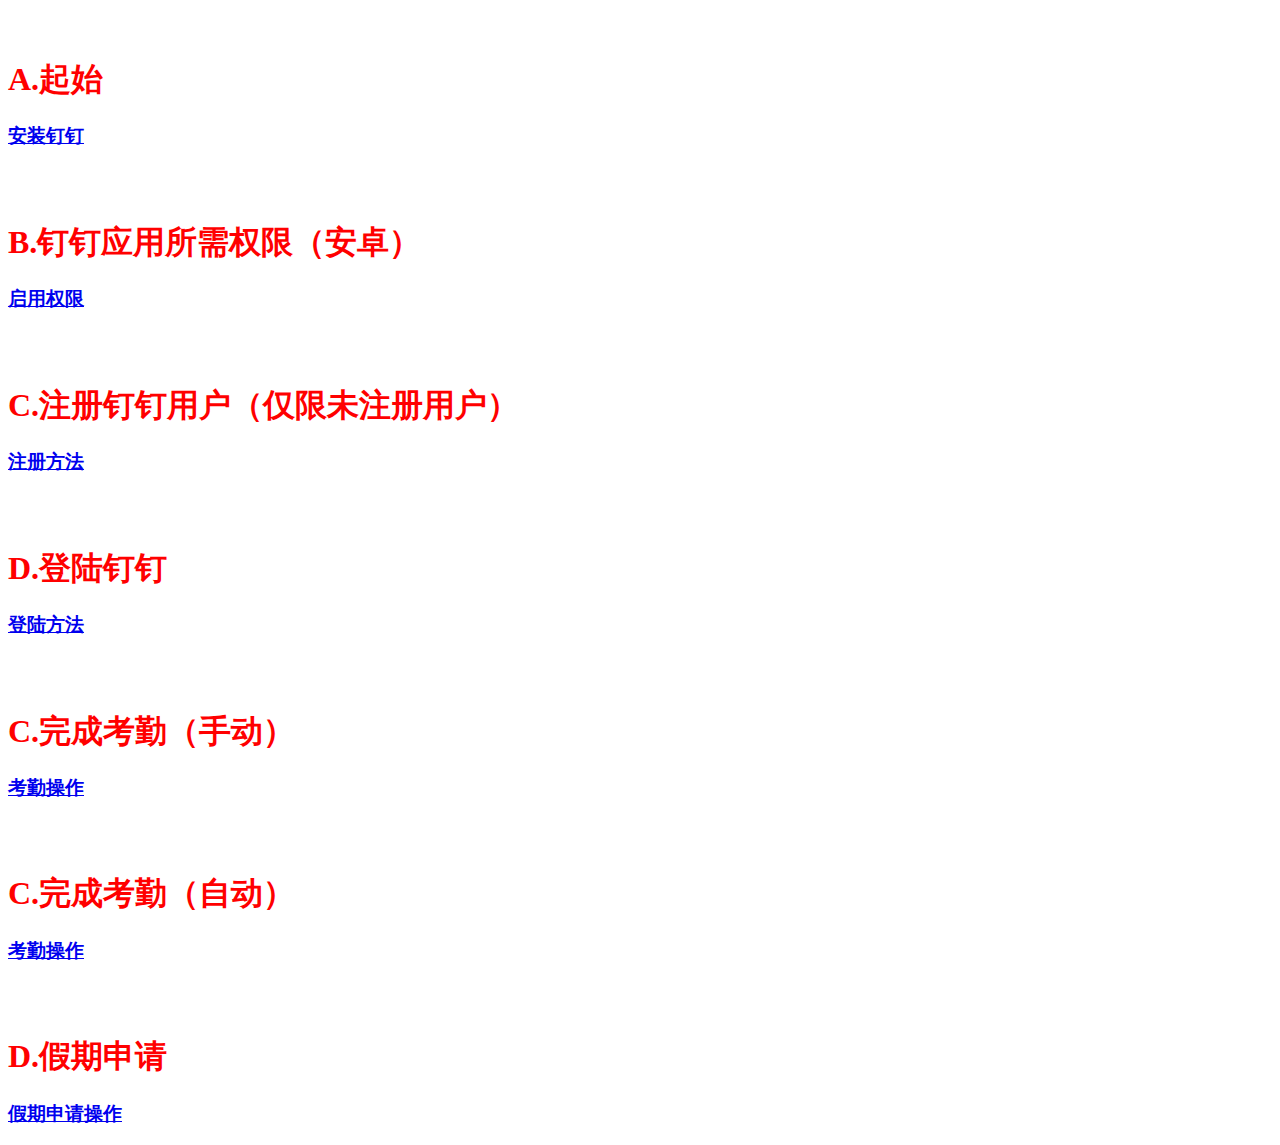
==== dingdingreadme/index.html @ bb3f2025 "Create index.html" ====
<html>
<head>
<title>钉钉软件初步使用</title>
<style>
h1 {color:red;padding-top: 50px;}
h3{color:blue;}
img{border:double green 10px;}
</style>
</head>
<body>

<h1>A.起始</h1>
<h3><a href="install.html">安装钉钉</a></h3>


<h1>B.钉钉应用所需权限（安卓）</h1>
<h3><a href="authority.html">启用权限</a></h3>

<h1>C.注册钉钉用户（仅限未注册用户）</h1>
<h3><a href="reg.html">注册方法</a></h3>


<h1>D.登陆钉钉</h1>
<h3><a href="login.html">登陆方法</a></h3>


<h1>C.完成考勤（手动）</h1>
<h3><a href="attendance.html">考勤操作</a></h3>

<h1>C.完成考勤（自动）</h1>
<h3><a href="autoattendance.html">考勤操作</a></h3>

<h1>D.假期申请</h1>
<h3><a href="holiday.html">假期申请操作</a></h3>

</body>
</html>
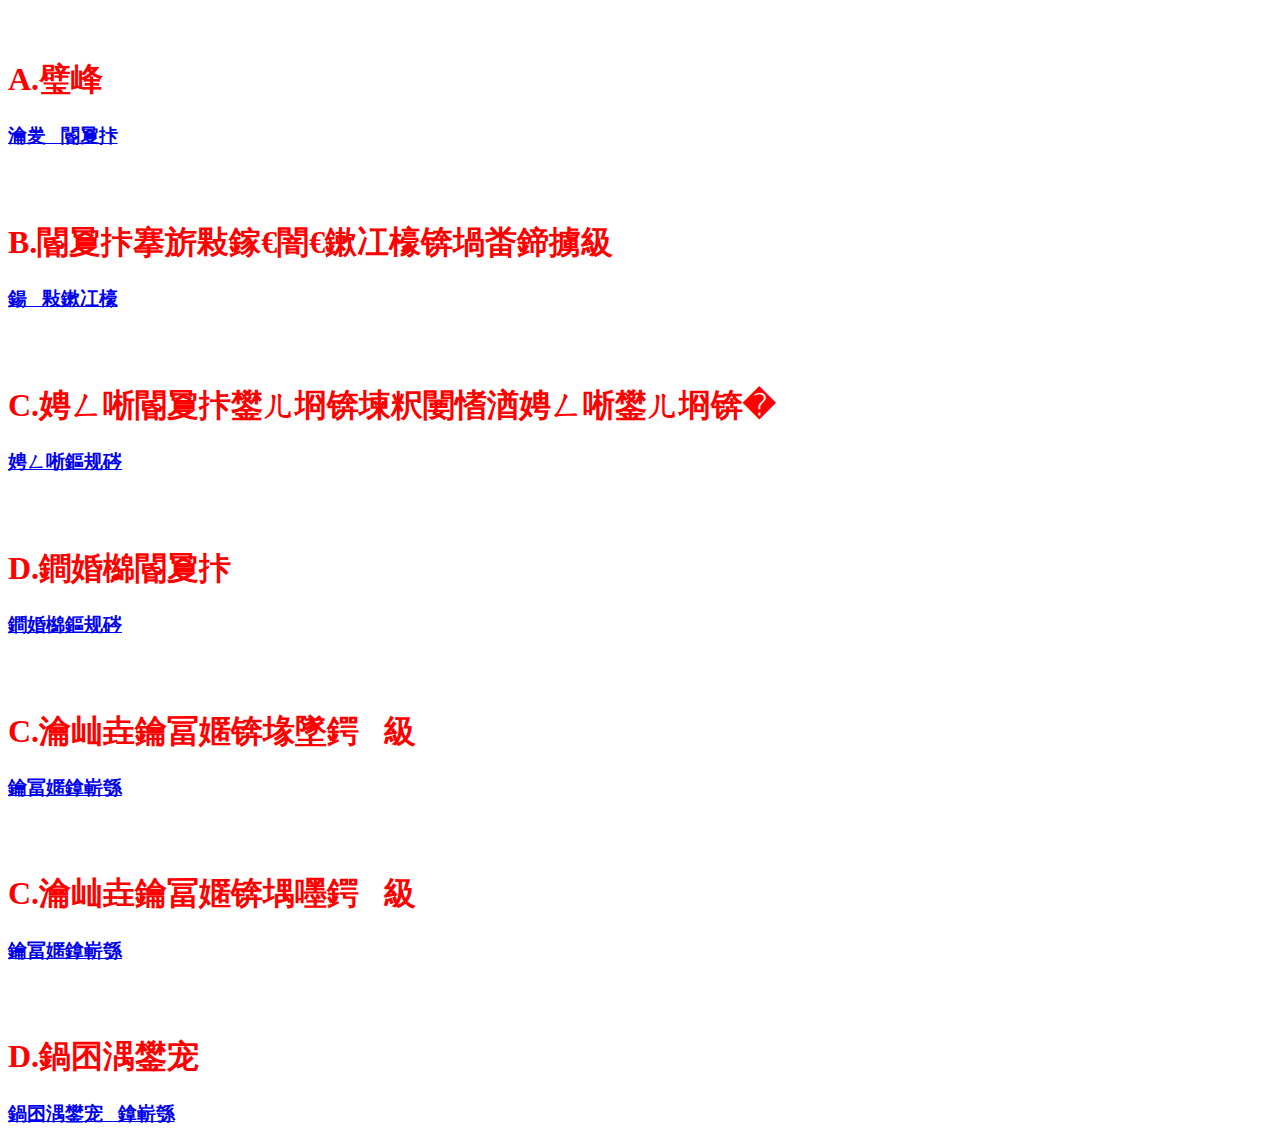
==== commit 04406fac: "Update index.html" ====
--- a/dingdingreadme/index.html
+++ b/dingdingreadme/index.html
@@ -1,37 +1,38 @@
-<html>
-<head>
-<title>钉钉软件初步使用</title>
-<style>
-h1 {color:red;padding-top: 50px;}
-h3{color:blue;}
-img{border:double green 10px;}
-</style>
-</head>
-<body>
-
-<h1>A.起始</h1>
-<h3><a href="install.html">安装钉钉</a></h3>
-
-
-<h1>B.钉钉应用所需权限（安卓）</h1>
-<h3><a href="authority.html">启用权限</a></h3>
-
-<h1>C.注册钉钉用户（仅限未注册用户）</h1>
-<h3><a href="reg.html">注册方法</a></h3>
-
-
-<h1>D.登陆钉钉</h1>
-<h3><a href="login.html">登陆方法</a></h3>
-
-
-<h1>C.完成考勤（手动）</h1>
-<h3><a href="attendance.html">考勤操作</a></h3>
-
-<h1>C.完成考勤（自动）</h1>
-<h3><a href="autoattendance.html">考勤操作</a></h3>
-
-<h1>D.假期申请</h1>
-<h3><a href="holiday.html">假期申请操作</a></h3>
-
-</body>
-</html>
+<html>
+<head>
+<meta charset="gbk" />
+<title>钉钉软件初步使用</title>
+<style>
+h1 {color:red;padding-top: 50px;}
+h3{color:blue;}
+img{border:double green 10px;}
+</style>
+</head>
+<body>
+
+<h1>A.起始</h1>
+<h3><a href="install.html">安装钉钉</a></h3>
+
+
+<h1>B.钉钉应用所需权限（安卓）</h1>
+<h3><a href="authority.html">启用权限</a></h3>
+
+<h1>C.注册钉钉用户（仅限未注册用户）</h1>
+<h3><a href="reg.html">注册方法</a></h3>
+
+
+<h1>D.登陆钉钉</h1>
+<h3><a href="login.html">登陆方法</a></h3>
+
+
+<h1>C.完成考勤（手动）</h1>
+<h3><a href="attendance.html">考勤操作</a></h3>
+
+<h1>C.完成考勤（自动）</h1>
+<h3><a href="autoattendance.html">考勤操作</a></h3>
+
+<h1>D.假期申请</h1>
+<h3><a href="holiday.html">假期申请操作</a></h3>
+
+</body>
+</html>
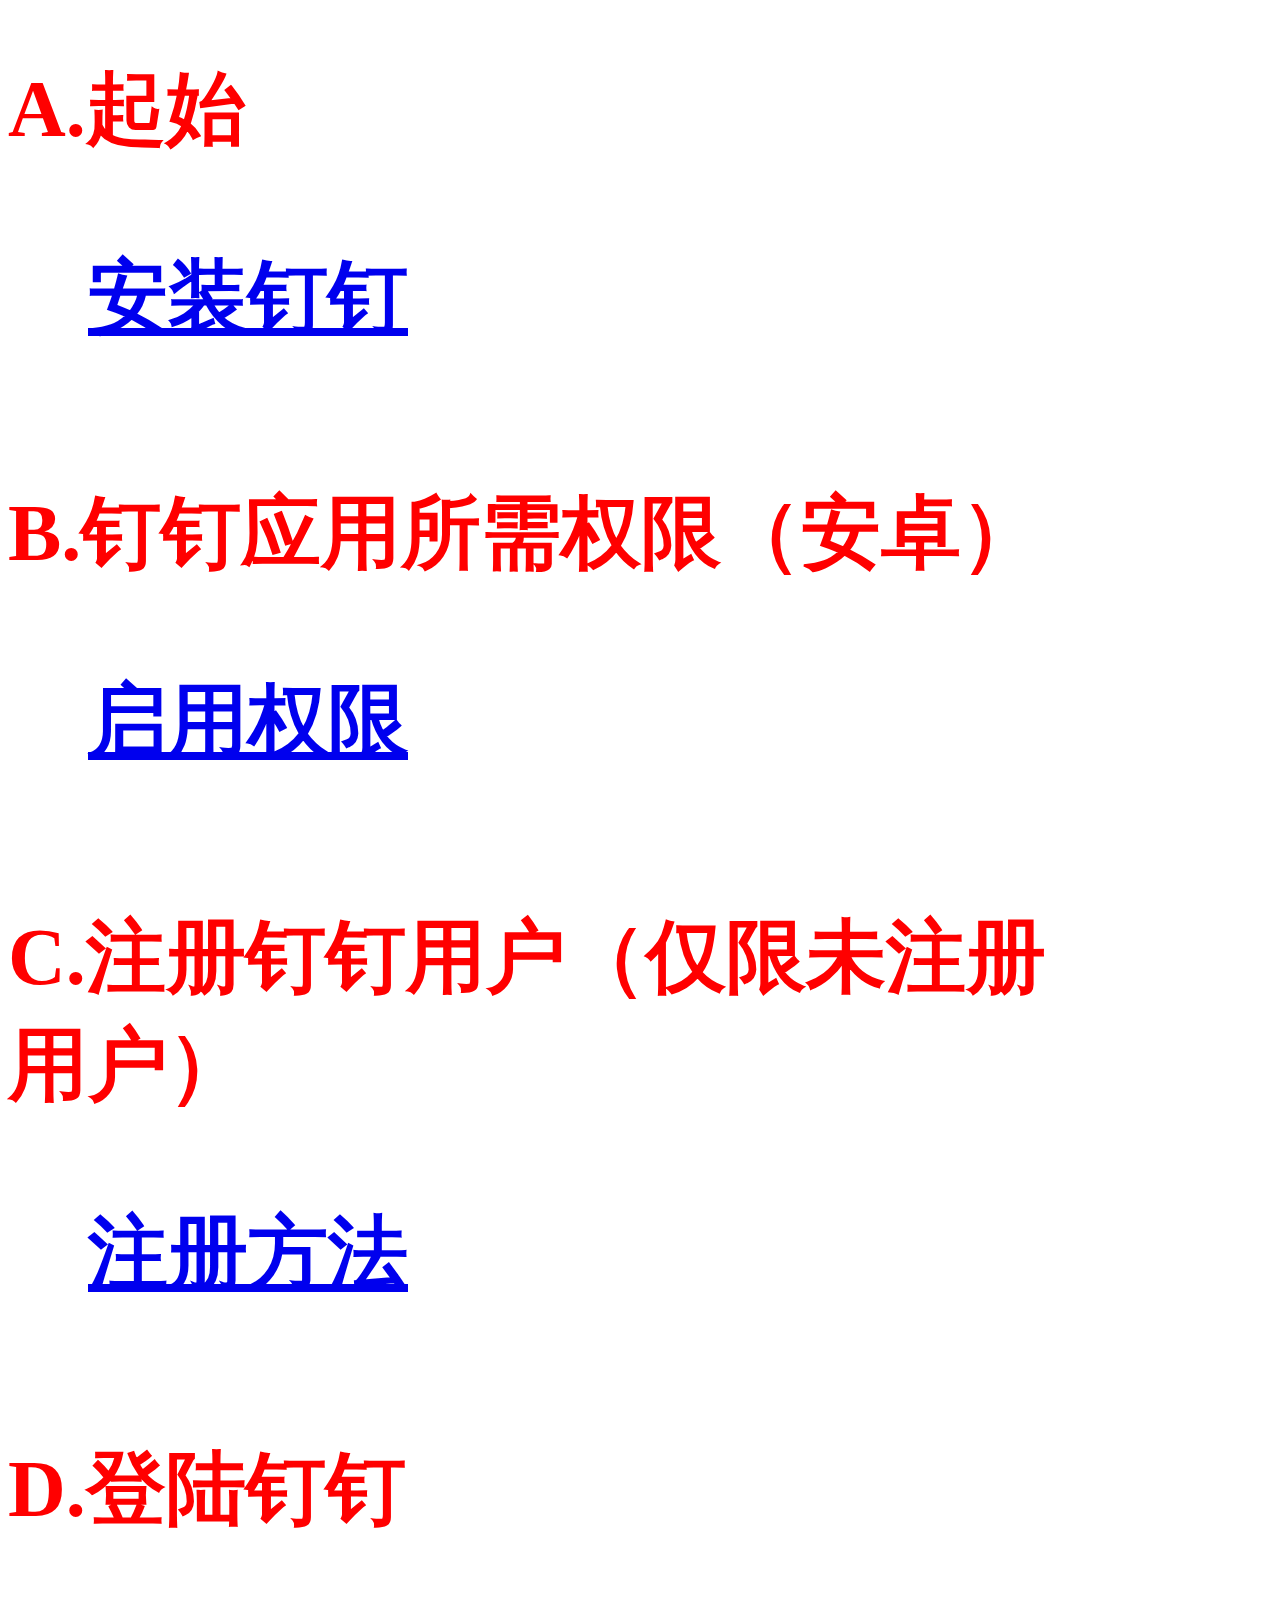
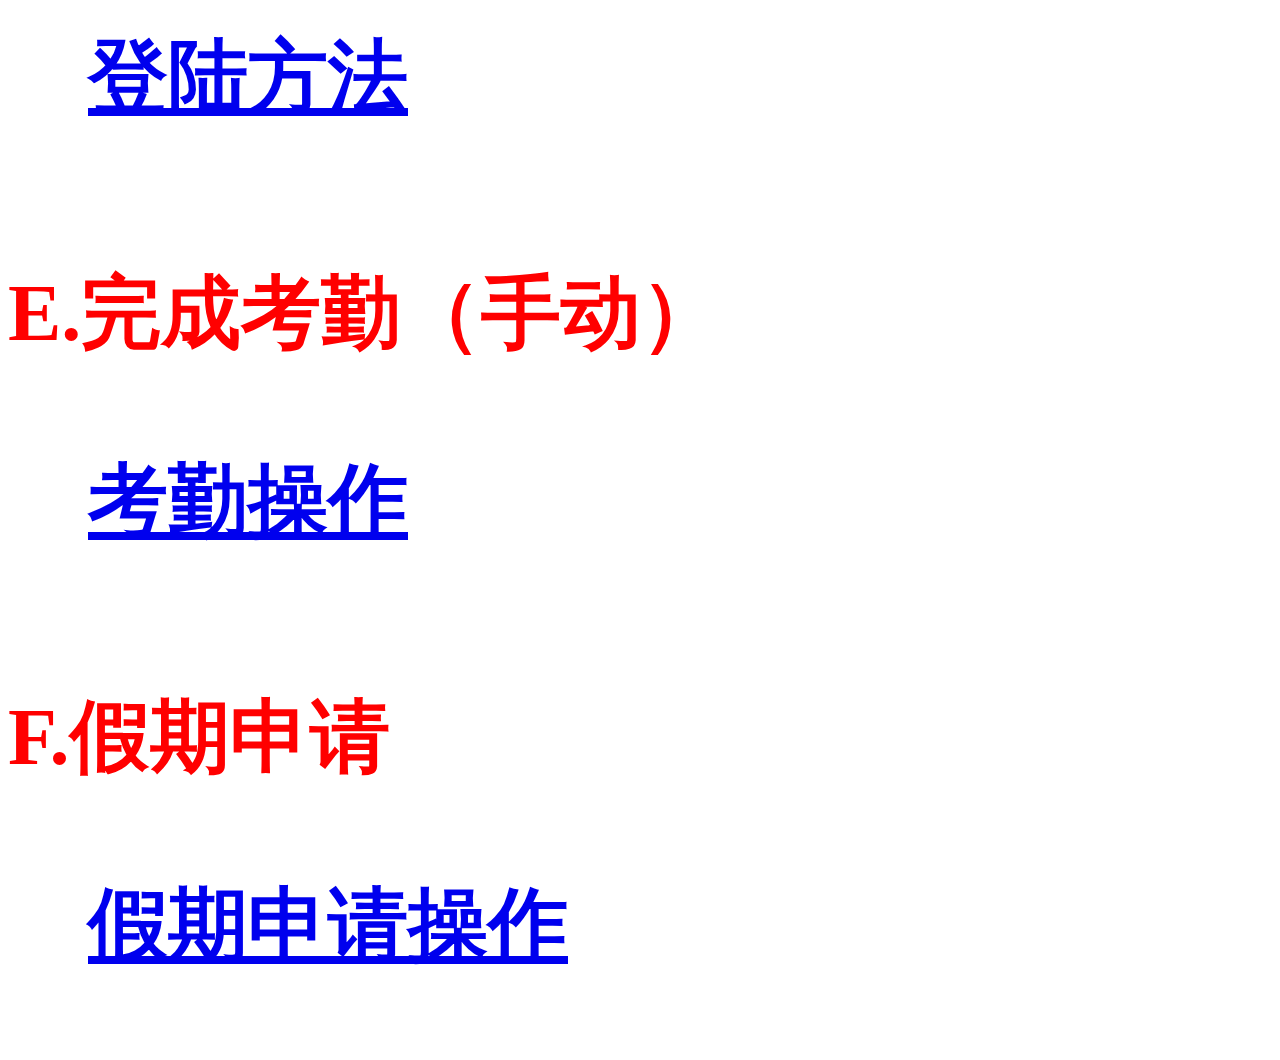
==== commit 61d108a4: "Add files via upload" ====
--- a/dingdingreadme/index.html
+++ b/dingdingreadme/index.html
@@ -1,12 +1,9 @@
-<html>
+﻿<html>
 <head>
-<meta charset="gbk" />
+<meta charset="UTF-8" />
+<meta content="width=device-width" name="viewport">
 <title>钉钉软件初步使用</title>
-<style>
-h1 {color:red;padding-top: 50px;}
-h3{color:blue;}
-img{border:double green 10px;}
-</style>
+<link rel="stylesheet" type="text/css" href="style.css">
 </head>
 <body>
 
@@ -25,14 +22,11 @@
 <h3><a href="login.html">登陆方法</a></h3>
 
 
-<h1>C.完成考勤（手动）</h1>
+<h1>E.完成考勤（手动）</h1>
 <h3><a href="attendance.html">考勤操作</a></h3>
 
-<h1>C.完成考勤（自动）</h1>
-<h3><a href="autoattendance.html">考勤操作</a></h3>
-
-<h1>D.假期申请</h1>
+<h1>F.假期申请</h1>
 <h3><a href="holiday.html">假期申请操作</a></h3>
 
 </body>
-</html>
+</html>--- a/dingdingreadme/style.css
+++ b/dingdingreadme/style.css
@@ -0,0 +1,4 @@
+body {width:1090px;}
+h1 {color:red;padding-top: 3rem;font-size:5rem;}
+h3{color:blue;font-size:5rem;text-indent:5rem;}
+img{border:double green 1rem;}